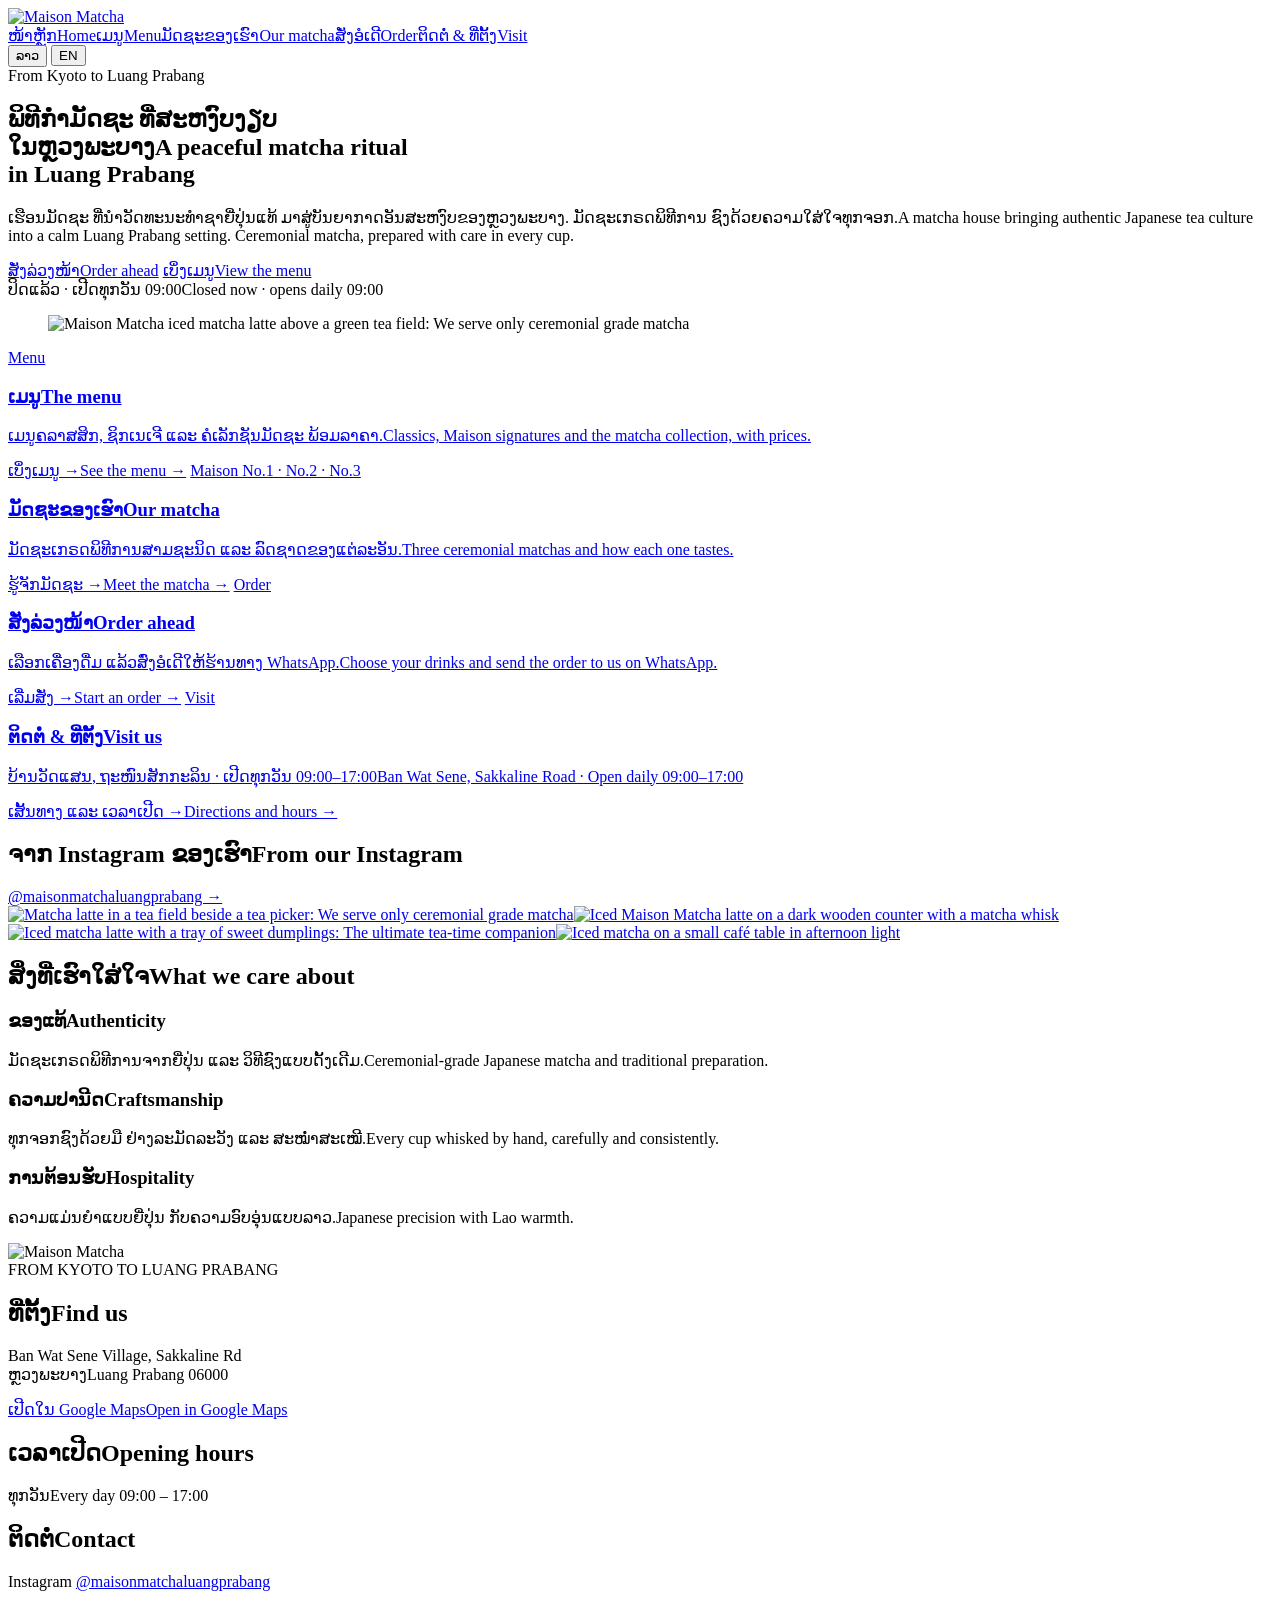
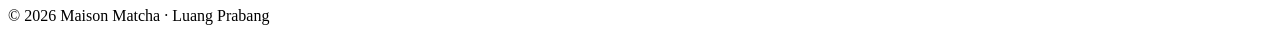
==== site/index.html @ 9d32d921 "Publish updated website and Matcha Club staff pages - New menu items (Hojicha Latte, Hojicha Coconut" ====
<!doctype html>
<html lang="lo">
<head>
<meta charset="utf-8">
<meta name="viewport" content="width=device-width, initial-scale=1, viewport-fit=cover">
<title>Maison Matcha · ຫຼວງພະບາງ</title>
<meta name="description" content="Maison Matcha — ceremonial matcha house in Luang Prabang. From Kyoto to Luang Prabang.">
<meta name="theme-color" content="#243229">
<meta property="og:title" content="Maison Matcha · ຫຼວງພະບາງ">
<meta property="og:description" content="Maison Matcha — ceremonial matcha house in Luang Prabang. From Kyoto to Luang Prabang.">
<meta property="og:image" content="/assets/img/og.jpg">
<link rel="icon" href="/assets/img/icon.svg" type="image/svg+xml">
<link rel="preconnect" href="https://fonts.googleapis.com">
<link rel="preconnect" href="https://fonts.gstatic.com" crossorigin>
<link rel="stylesheet" href="https://fonts.googleapis.com/css2?family=Noto+Sans+Lao:wght@400;500;600;700&family=Solway:wght@300;400;500;700&display=swap">
<link rel="stylesheet" href="/assets/site.css">
<script>try{var l=JSON.parse(localStorage.getItem('mm-lang')||'null');if(l==='en'||l==='lo')document.documentElement.lang=l}catch(e){}</script>
<meta name="title-lo" content="Maison Matcha · ຫຼວງພະບາງ">
<meta name="title-en" content="Maison Matcha · Luang Prabang">
</head>
<body>
<header class="site-head">
  <div class="wrap head-row">
    <a class="logo-link" href="/" aria-label="Maison Matcha"><img src="/assets/img/logo.webp" alt="Maison Matcha" width="360" height="308"></a>
    <nav class="site-nav" aria-label="Maison Matcha"><a href="/" aria-current="page"><span data-l="lo">ໜ້າຫຼັກ</span><span data-l="en">Home</span></a><a href="/menu"><span data-l="lo">ເມນູ</span><span data-l="en">Menu</span></a><a href="/matcha"><span data-l="lo">ມັດຊະຂອງເຮົາ</span><span data-l="en">Our matcha</span></a><a href="/order" class="nav-cta"><span data-l="lo">ສັ່ງອໍເດີ</span><span data-l="en">Order</span></a><a href="/visit"><span data-l="lo">ຕິດຕໍ່ & ທີ່ຕັ້ງ</span><span data-l="en">Visit</span></a></nav>
    <div class="lang" role="group" aria-label="Language / ພາສາ">
      <button type="button" data-lang="lo" aria-pressed="true" style="font-family:var(--font-lao)">ລາວ</button>
      <button type="button" data-lang="en" aria-pressed="false" class="en">EN</button>
    </div>
  </div>
</header>
<main>

<section class="wrap home-hero">
  <div>
    <div class="eyebrow">From Kyoto to Luang Prabang</div>
    <h1><span data-l="lo">ພິທີກຳມັດຊະ ທີ່ສະຫງົບງຽບ<br>ໃນຫຼວງພະບາງ</span><span data-l="en">A peaceful matcha ritual<br>in Luang Prabang</span></h1>
    <p class="lead"><span data-l="lo">ເຮືອນມັດຊະ ທີ່ນຳວັດທະນະທຳຊາຍີ່ປຸ່ນແທ້ ມາສູ່ບັນຍາກາດອັນສະຫງົບຂອງຫຼວງພະບາງ. ມັດຊະເກຣດພິທີການ ຊົງດ້ວຍຄວາມໃສ່ໃຈທຸກຈອກ.</span><span data-l="en">A matcha house bringing authentic Japanese tea culture into a calm Luang Prabang setting. Ceremonial matcha, prepared with care in every cup.</span></p>
    <div class="hero-actions">
      <a class="btn" href="/order"><span data-l="lo">ສັ່ງລ່ວງໜ້າ</span><span data-l="en">Order ahead</span></a>
      <a class="btn ghost" href="/menu"><span data-l="lo">ເບິ່ງເມນູ</span><span data-l="en">View the menu</span></a>
    </div>
    <div class="open-now" data-open-now><i></i><span data-open-text="open" hidden><span data-l="lo">ເປີດຢູ່ດຽວນີ້ · ຮອດ 17:00</span><span data-l="en">Open now · until 17:00</span></span><span data-open-text="closed"><span data-l="lo">ປິດແລ້ວ · ເປີດທຸກວັນ 09:00</span><span data-l="en">Closed now · opens daily 09:00</span></span></div>
  </div>
  <figure class="hero-photo">
    <img src="/assets/img/ig/ig-ceremonial-field.webp" srcset="/assets/img/ig/ig-ceremonial-field.webp 720w, /assets/img/ig/ig-ceremonial-field-lg.webp 1080w"
      sizes="(min-width: 900px) 46vw, 100vw" width="1080" height="1350" fetchpriority="high"
      alt="Maison Matcha iced matcha latte above a green tea field: We serve only ceremonial grade matcha">
  </figure>
</section>

<section class="wrap section">
  <div class="tiles">
    <a class="tile" href="/menu"><span class="eyebrow">Menu</span><h3><span data-l="lo">ເມນູ</span><span data-l="en">The menu</span></h3>
      <p><span data-l="lo">ເມນູຄລາສສິກ, ຊິກເນເຈີ ແລະ ຄໍເລັກຊັນມັດຊະ ພ້ອມລາຄາ.</span><span data-l="en">Classics, Maison signatures and the matcha collection, with prices.</span></p><span class="go"><span data-l="lo">ເບິ່ງເມນູ →</span><span data-l="en">See the menu →</span></span></a>
    <a class="tile" href="/matcha"><span class="eyebrow">Maison No.1 · No.2 · No.3</span><h3><span data-l="lo">ມັດຊະຂອງເຮົາ</span><span data-l="en">Our matcha</span></h3>
      <p><span data-l="lo">ມັດຊະເກຣດພິທີການສາມຊະນິດ ແລະ ລົດຊາດຂອງແຕ່ລະອັນ.</span><span data-l="en">Three ceremonial matchas and how each one tastes.</span></p><span class="go"><span data-l="lo">ຮູ້ຈັກມັດຊະ →</span><span data-l="en">Meet the matcha →</span></span></a>
    <a class="tile" href="/order"><span class="eyebrow">Order</span><h3><span data-l="lo">ສັ່ງລ່ວງໜ້າ</span><span data-l="en">Order ahead</span></h3>
      <p><span data-l="lo">ເລືອກເຄື່ອງດື່ມ ແລ້ວສົ່ງອໍເດີໃຫ້ຮ້ານທາງ WhatsApp.</span><span data-l="en">Choose your drinks and send the order to us on WhatsApp.</span></p><span class="go"><span data-l="lo">ເລີ່ມສັ່ງ →</span><span data-l="en">Start an order →</span></span></a>
    <a class="tile" href="/visit"><span class="eyebrow">Visit</span><h3><span data-l="lo">ຕິດຕໍ່ & ທີ່ຕັ້ງ</span><span data-l="en">Visit us</span></h3>
      <p><span data-l="lo">ບ້ານວັດແສນ, ຖະໜົນສັກກະລິນ · ເປີດທຸກວັນ 09:00–17:00</span><span data-l="en">Ban Wat Sene, Sakkaline Road · Open daily 09:00–17:00</span></p><span class="go"><span data-l="lo">ເສັ້ນທາງ ແລະ ເວລາເປີດ →</span><span data-l="en">Directions and hours →</span></span></a>
  </div>
</section>

<section class="wrap section">
  <div class="gal-head">
    <h2><span data-l="lo">ຈາກ Instagram ຂອງເຮົາ</span><span data-l="en">From our Instagram</span></h2>
    <a href="https://www.instagram.com/maisonmatchaluangprabang/" target="_blank" rel="noopener">@maisonmatchaluangprabang →</a>
  </div>
  <div class="ig-grid">
    <a class="ig-item" href="https://www.instagram.com/maisonmatchaluangprabang/" target="_blank" rel="noopener"><img src="/assets/img/ig/ig-ceremonial-picker.webp" srcset="/assets/img/ig/ig-ceremonial-picker.webp 720w, /assets/img/ig/ig-ceremonial-picker-lg.webp 1080w" sizes="(min-width: 900px) 24vw, 50vw" width="1080" height="1350" loading="lazy" decoding="async" alt="Matcha latte in a tea field beside a tea picker: We serve only ceremonial grade matcha"></a><a class="ig-item" href="https://www.instagram.com/maisonmatchaluangprabang/" target="_blank" rel="noopener"><img src="/assets/img/ig/ig-cafe-latte.webp" srcset="/assets/img/ig/ig-cafe-latte.webp 720w, /assets/img/ig/ig-cafe-latte-lg.webp 1080w" sizes="(min-width: 900px) 24vw, 50vw" width="1080" height="1350" loading="lazy" decoding="async" alt="Iced Maison Matcha latte on a dark wooden counter with a matcha whisk"></a><a class="ig-item" href="https://www.instagram.com/maisonmatchaluangprabang/" target="_blank" rel="noopener"><img src="/assets/img/ig/ig-tea-time.webp" srcset="/assets/img/ig/ig-tea-time.webp 720w, /assets/img/ig/ig-tea-time-lg.webp 1080w" sizes="(min-width: 900px) 24vw, 50vw" width="1080" height="1350" loading="lazy" decoding="async" alt="Iced matcha latte with a tray of sweet dumplings: The ultimate tea-time companion"></a><a class="ig-item" href="https://www.instagram.com/maisonmatchaluangprabang/" target="_blank" rel="noopener"><img src="/assets/img/ig/ig-afternoon.webp" srcset="/assets/img/ig/ig-afternoon.webp 720w, /assets/img/ig/ig-afternoon-lg.webp 1080w" sizes="(min-width: 900px) 24vw, 50vw" width="1080" height="1350" loading="lazy" decoding="async" alt="Iced matcha on a small café table in afternoon light"></a>
  </div>
</section>

<section class="wrap section">
  <h2><span data-l="lo">ສິ່ງທີ່ເຮົາໃສ່ໃຈ</span><span data-l="en">What we care about</span></h2>
  <div class="values">
    <div><h3><span data-l="lo">ຂອງແທ້</span><span data-l="en">Authenticity</span></h3><p><span data-l="lo">ມັດຊະເກຣດພິທີການຈາກຍີ່ປຸ່ນ ແລະ ວິທີຊົງແບບດັ້ງເດີມ.</span><span data-l="en">Ceremonial-grade Japanese matcha and traditional preparation.</span></p></div>
    <div><h3><span data-l="lo">ຄວາມປານີດ</span><span data-l="en">Craftsmanship</span></h3><p><span data-l="lo">ທຸກຈອກຊົງດ້ວຍມື ຢ່າງລະມັດລະວັງ ແລະ ສະໝ່ຳສະເໝີ.</span><span data-l="en">Every cup whisked by hand, carefully and consistently.</span></p></div>
    <div><h3><span data-l="lo">ການຕ້ອນຮັບ</span><span data-l="en">Hospitality</span></h3><p><span data-l="lo">ຄວາມແມ່ນຍຳແບບຍີ່ປຸ່ນ ກັບຄວາມອົບອຸ່ນແບບລາວ.</span><span data-l="en">Japanese precision with Lao warmth.</span></p></div>
  </div>
</section>

</main>
<footer class="site-foot">
  <div class="wrap foot-grid">
    <div>
      <img src="/assets/img/logo.webp" alt="Maison Matcha" width="360" height="308" class="foot-logo">
      <div class="tag en">FROM KYOTO TO LUANG PRABANG</div>
    </div>
    <div>
      <h2><span data-l="lo">ທີ່ຕັ້ງ</span><span data-l="en">Find us</span></h2>
      <p>Ban Wat Sene Village, Sakkaline Rd<br><span data-l="lo">ຫຼວງພະບາງ</span><span data-l="en">Luang Prabang</span> 06000</p>
      <a href="https://maps.app.goo.gl/Sb9Ym96esf5CzEWN8" target="_blank" rel="noopener"><span data-l="lo">ເປີດໃນ Google Maps</span><span data-l="en">Open in Google Maps</span></a>
    </div>
    <div>
      <h2><span data-l="lo">ເວລາເປີດ</span><span data-l="en">Opening hours</span></h2>
      <p><span data-l="lo">ທຸກວັນ</span><span data-l="en">Every day</span> <span class="num">09:00 – 17:00</span></p>
    </div>
    <div>
      <h2><span data-l="lo">ຕິດຕໍ່</span><span data-l="en">Contact</span></h2>
      <p>Instagram <a href="https://www.instagram.com/maisonmatchaluangprabang/" target="_blank" rel="noopener">@maisonmatchaluangprabang</a></p>
    </div>
  </div>
  <div class="wrap foot-base tiny">© <span id="yr">2026</span> Maison Matcha · <span class="en">Luang Prabang</span></div>
</footer>
<script src="/assets/site.js"></script>
</body>
</html>
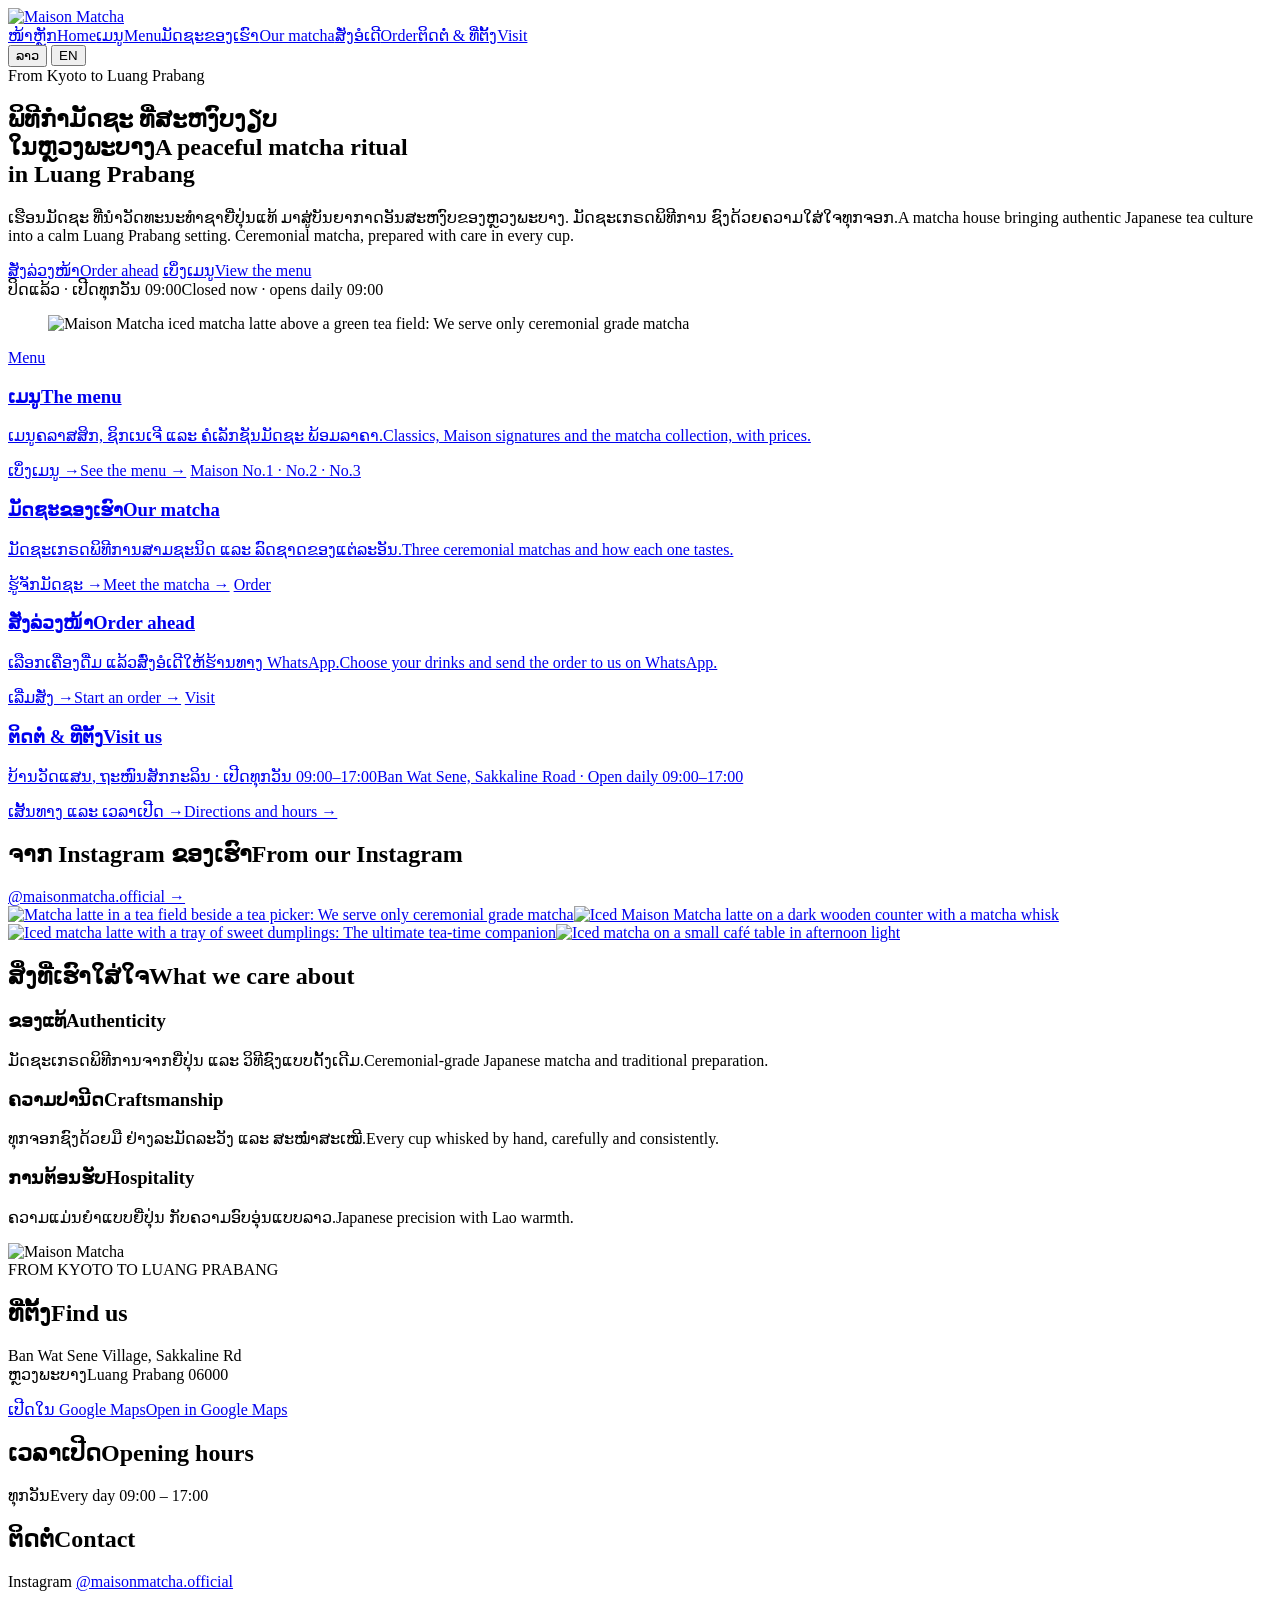
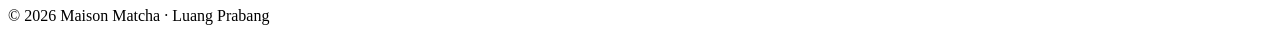
==== commit fb40cff0: "Instagram handle: @maisonmatcha.official Co-Authored-By: Claude Opus 5.5 <noreply@anthropic.com> Cla" ====
--- a/site/index.html
+++ b/site/index.html
@@ -65,10 +65,10 @@
 <section class="wrap section">
   <div class="gal-head">
     <h2><span data-l="lo">ຈາກ Instagram ຂອງເຮົາ</span><span data-l="en">From our Instagram</span></h2>
-    <a href="https://www.instagram.com/maisonmatchaluangprabang/" target="_blank" rel="noopener">@maisonmatchaluangprabang →</a>
+    <a href="https://www.instagram.com/maisonmatcha.official/" target="_blank" rel="noopener">@maisonmatcha.official →</a>
   </div>
   <div class="ig-grid">
-    <a class="ig-item" href="https://www.instagram.com/maisonmatchaluangprabang/" target="_blank" rel="noopener"><img src="/assets/img/ig/ig-ceremonial-picker.webp" srcset="/assets/img/ig/ig-ceremonial-picker.webp 720w, /assets/img/ig/ig-ceremonial-picker-lg.webp 1080w" sizes="(min-width: 900px) 24vw, 50vw" width="1080" height="1350" loading="lazy" decoding="async" alt="Matcha latte in a tea field beside a tea picker: We serve only ceremonial grade matcha"></a><a class="ig-item" href="https://www.instagram.com/maisonmatchaluangprabang/" target="_blank" rel="noopener"><img src="/assets/img/ig/ig-cafe-latte.webp" srcset="/assets/img/ig/ig-cafe-latte.webp 720w, /assets/img/ig/ig-cafe-latte-lg.webp 1080w" sizes="(min-width: 900px) 24vw, 50vw" width="1080" height="1350" loading="lazy" decoding="async" alt="Iced Maison Matcha latte on a dark wooden counter with a matcha whisk"></a><a class="ig-item" href="https://www.instagram.com/maisonmatchaluangprabang/" target="_blank" rel="noopener"><img src="/assets/img/ig/ig-tea-time.webp" srcset="/assets/img/ig/ig-tea-time.webp 720w, /assets/img/ig/ig-tea-time-lg.webp 1080w" sizes="(min-width: 900px) 24vw, 50vw" width="1080" height="1350" loading="lazy" decoding="async" alt="Iced matcha latte with a tray of sweet dumplings: The ultimate tea-time companion"></a><a class="ig-item" href="https://www.instagram.com/maisonmatchaluangprabang/" target="_blank" rel="noopener"><img src="/assets/img/ig/ig-afternoon.webp" srcset="/assets/img/ig/ig-afternoon.webp 720w, /assets/img/ig/ig-afternoon-lg.webp 1080w" sizes="(min-width: 900px) 24vw, 50vw" width="1080" height="1350" loading="lazy" decoding="async" alt="Iced matcha on a small café table in afternoon light"></a>
+    <a class="ig-item" href="https://www.instagram.com/maisonmatcha.official/" target="_blank" rel="noopener"><img src="/assets/img/ig/ig-ceremonial-picker.webp" srcset="/assets/img/ig/ig-ceremonial-picker.webp 720w, /assets/img/ig/ig-ceremonial-picker-lg.webp 1080w" sizes="(min-width: 900px) 24vw, 50vw" width="1080" height="1350" loading="lazy" decoding="async" alt="Matcha latte in a tea field beside a tea picker: We serve only ceremonial grade matcha"></a><a class="ig-item" href="https://www.instagram.com/maisonmatcha.official/" target="_blank" rel="noopener"><img src="/assets/img/ig/ig-cafe-latte.webp" srcset="/assets/img/ig/ig-cafe-latte.webp 720w, /assets/img/ig/ig-cafe-latte-lg.webp 1080w" sizes="(min-width: 900px) 24vw, 50vw" width="1080" height="1350" loading="lazy" decoding="async" alt="Iced Maison Matcha latte on a dark wooden counter with a matcha whisk"></a><a class="ig-item" href="https://www.instagram.com/maisonmatcha.official/" target="_blank" rel="noopener"><img src="/assets/img/ig/ig-tea-time.webp" srcset="/assets/img/ig/ig-tea-time.webp 720w, /assets/img/ig/ig-tea-time-lg.webp 1080w" sizes="(min-width: 900px) 24vw, 50vw" width="1080" height="1350" loading="lazy" decoding="async" alt="Iced matcha latte with a tray of sweet dumplings: The ultimate tea-time companion"></a><a class="ig-item" href="https://www.instagram.com/maisonmatcha.official/" target="_blank" rel="noopener"><img src="/assets/img/ig/ig-afternoon.webp" srcset="/assets/img/ig/ig-afternoon.webp 720w, /assets/img/ig/ig-afternoon-lg.webp 1080w" sizes="(min-width: 900px) 24vw, 50vw" width="1080" height="1350" loading="lazy" decoding="async" alt="Iced matcha on a small café table in afternoon light"></a>
   </div>
 </section>
 
@@ -99,7 +99,7 @@
     </div>
     <div>
       <h2><span data-l="lo">ຕິດຕໍ່</span><span data-l="en">Contact</span></h2>
-      <p>Instagram <a href="https://www.instagram.com/maisonmatchaluangprabang/" target="_blank" rel="noopener">@maisonmatchaluangprabang</a></p>
+      <p>Instagram <a href="https://www.instagram.com/maisonmatcha.official/" target="_blank" rel="noopener">@maisonmatcha.official</a></p>
     </div>
   </div>
   <div class="wrap foot-base tiny">© <span id="yr">2026</span> Maison Matcha · <span class="en">Luang Prabang</span></div>
